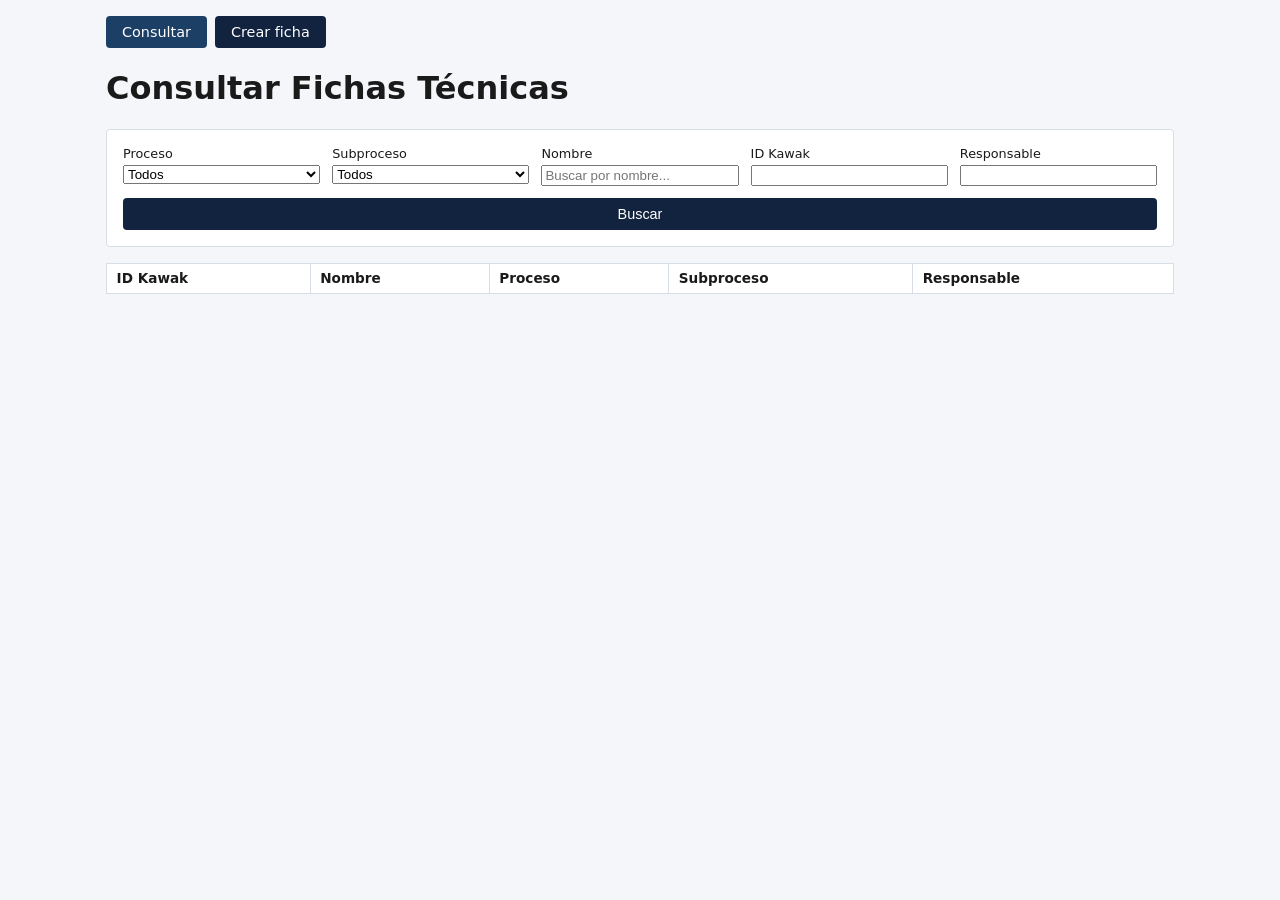
==== pages/consultar.html @ 97851feb "Proyecto Inicio" ====
<!doctype html>
<html lang="es">
<head>
  <meta charset="utf-8" />
  <title>Consultar Ficha Técnica</title>
  <meta name="viewport" content="width=device-width, initial-scale=1" />
  <link rel="stylesheet" href="../css/main.css" />
  <link rel="stylesheet" href="../css/ficha-print.css" />
</head>
<body>
  <div class="app-shell">
    <nav class="app-nav">
      <a href="consultar.html" class="active">Consultar</a>
      <a href="crear.html">Crear ficha</a>
    </nav>

    <h1>Consultar Fichas Técnicas</h1>

    <div class="filtros">
      <label>Proceso <select id="filtro-proceso"><option value="">Todos</option></select></label>
      <label>Subproceso <select id="filtro-subproceso"><option value="">Todos</option></select></label>
      <label>Nombre <input id="filtro-nombre" type="text" placeholder="Buscar por nombre..." /></label>
      <label>ID Kawak <input id="filtro-id" type="number" /></label>
      <label>Responsable <input id="filtro-responsable" type="text" /></label>
      <label style="justify-content: flex-end;"><button id="btn-buscar" class="btn">Buscar</button></label>
    </div>

    <table id="tabla-resultados" class="tabla-resultados">
      <thead>
        <tr><th>ID Kawak</th><th>Nombre</th><th>Proceso</th><th>Subproceso</th><th>Responsable</th></tr>
      </thead>
      <tbody></tbody>
    </table>

    <div id="detalle-ficha" style="display:none; margin-top: 1.5rem;">
      <div class="no-imprimir" style="display:flex; gap:0.5rem; margin-bottom:0.5rem;">
        <a id="btn-editar" class="btn">Editar</a>
        <a id="btn-imprimir" class="btn secondary" target="_blank">Generar PDF</a>
      </div>

      <div class="tabs no-imprimir">
        <button data-tab="ficha" class="active">Ficha Técnica</button>
        <button data-tab="metas">Metas Históricas</button>
        <button data-tab="cambios">Control de Cambios</button>
      </div>

      <div class="tab-panel active" data-tab="ficha">
        <div id="panel-ficha"></div>
      </div>

      <div class="tab-panel" data-tab="metas">
        <table class="tabla-resultados" id="tabla-metas">
          <thead><tr><th>Año</th><th>Meta Frecuencia</th><th>Meta Sem 1</th><th>Meta Sem 2</th></tr></thead>
          <tbody></tbody>
        </table>
      </div>

      <div class="tab-panel" data-tab="cambios">
        <table class="tabla-resultados" id="tabla-cambios">
          <thead><tr><th>Fecha</th><th>Usuario</th><th>Campo</th><th>Valor anterior</th><th>Valor nuevo</th><th>Justificación</th></tr></thead>
          <tbody></tbody>
        </table>
      </div>
    </div>
  </div>

  <script src="../js/config.js"></script>
  <script type="module" src="../js/views/consultar.js"></script>
</body>
</html>
---- css/main.css ----
:root {
  --color-navy-dark: #12233f;
  --color-navy-mid: #1c3f66;
  --color-bg: #f4f6f9;
  --color-border: #d6dde5;
  --color-text: #1a1a1a;

  --zona-deficiente-bg: #e53935;
  --zona-deficiente-fg: #ffffff;
  --zona-alerta-bg: #ffd400;
  --zona-alerta-fg: #000000;
  --zona-cumplimiento-bg: #2e7d32;
  --zona-cumplimiento-fg: #ffffff;
  --zona-sobrecumplimiento-bg: #29abe2;
  --zona-sobrecumplimiento-fg: #ffffff;

  --radius: 4px;
  --font: "Segoe UI", system-ui, sans-serif;
}

* { box-sizing: border-box; }

body {
  margin: 0;
  font-family: var(--font);
  color: var(--color-text);
  background: var(--color-bg);
}

.app-shell {
  max-width: 1100px;
  margin: 0 auto;
  padding: 1rem;
}

.app-nav {
  display: flex;
  gap: 0.5rem;
  margin-bottom: 1rem;
}

.app-nav a {
  padding: 0.5rem 1rem;
  background: var(--color-navy-dark);
  color: #fff;
  text-decoration: none;
  border-radius: var(--radius);
  font-size: 0.9rem;
}

.app-nav a.active { background: var(--color-navy-mid); }

/* ---- Filtros de búsqueda (vista Consulta) ---- */
.filtros {
  display: flex;
  flex-wrap: wrap;
  gap: 0.75rem;
  margin-bottom: 1rem;
  background: #fff;
  padding: 1rem;
  border-radius: var(--radius);
  border: 1px solid var(--color-border);
}

.filtros label {
  display: flex;
  flex-direction: column;
  font-size: 0.8rem;
  gap: 0.25rem;
  flex: 1 1 160px;
}

.tabla-resultados {
  width: 100%;
  border-collapse: collapse;
  background: #fff;
}

.tabla-resultados th, .tabla-resultados td {
  border: 1px solid var(--color-border);
  padding: 0.4rem 0.6rem;
  text-align: left;
  font-size: 0.85rem;
}

.tabla-resultados tr:hover { background: #eef3f8; cursor: pointer; }

/* ---- Tabs de la ficha ---- */
.tabs {
  display: flex;
  gap: 0.25rem;
  margin: 1rem 0 0;
}

.tabs button {
  padding: 0.5rem 1rem;
  border: 1px solid var(--color-border);
  border-bottom: none;
  background: #e9eef3;
  cursor: pointer;
  border-radius: var(--radius) var(--radius) 0 0;
  font-size: 0.85rem;
}

.tabs button.active { background: #fff; font-weight: 600; }

.tab-panel {
  display: none;
  background: #fff;
  border: 1px solid var(--color-border);
  padding: 1rem;
}

.tab-panel.active { display: block; }

.btn {
  padding: 0.5rem 1.2rem;
  border: none;
  border-radius: var(--radius);
  background: var(--color-navy-dark);
  color: #fff;
  cursor: pointer;
  font-size: 0.9rem;
}

.btn.secondary { background: #64748b; }
.btn:disabled { opacity: 0.5; cursor: not-allowed; }

.campo-obligatorio-error { border-color: #e53935 !important; }

.toast {
  position: fixed;
  bottom: 1rem;
  right: 1rem;
  padding: 0.75rem 1.25rem;
  border-radius: var(--radius);
  color: #fff;
  background: #1a1a1a;
  z-index: 1000;
}

.toast.error { background: var(--zona-deficiente-bg); }
.toast.success { background: var(--zona-cumplimiento-bg); }
---- css/ficha-print.css ----
/*
 * Replica el layout del PDF institucional (plantilla POLI, formato DE-DIRGI).
 * Usado por: vista Consulta (lectura), Edición (mismos campos como inputs),
 * e Impresión (idéntico al PDF, @media print oculta controles).
 * Ver docs/plan §"Especificación visual (replicar el PDF institucional)".
 */

.ficha {
  background: #fff;
  border: 1px solid var(--color-border);
  font-size: 0.85rem;
}

/* 1. Encabezado de formato: logo | proceso/subproceso + título | código/versión */
.ficha__encabezado {
  display: grid;
  grid-template-columns: 140px 1fr 200px;
  border-bottom: 2px solid var(--color-navy-dark);
}

.ficha__encabezado > div {
  padding: 0.5rem 0.75rem;
  border-right: 1px solid var(--color-border);
}

.ficha__encabezado > div:last-child { border-right: none; }

.ficha__logo img { max-width: 100%; }

.ficha__titulo-formato {
  text-align: center;
  font-weight: 700;
}

.ficha__titulo-formato small {
  display: block;
  font-weight: 400;
  font-size: 0.75rem;
}

.ficha__meta-formato div { font-size: 0.75rem; }

/* 2. Barra de sección */
.ficha__seccion-titulo {
  background: var(--color-navy-dark);
  color: #fff;
  text-align: center;
  padding: 0.4rem;
  font-weight: 700;
  letter-spacing: 0.03em;
  text-transform: uppercase;
  font-size: 0.85rem;
}

/* 3. Filas de campos: pastilla azul (etiqueta) + valor */
.ficha__fila {
  display: grid;
  gap: 1px;
  background: var(--color-border);
}

.ficha__fila--1 { grid-template-columns: 1fr; }
.ficha__fila--2 { grid-template-columns: 1fr 1fr; }
.ficha__fila--3 { grid-template-columns: 1fr 1fr 1fr; }

.ficha__campo {
  display: grid;
  grid-template-columns: minmax(120px, 40%) 1fr;
  background: #fff;
}

.ficha__campo--full { grid-column: 1 / -1; }

.ficha__etiqueta {
  background: var(--color-navy-mid);
  color: #fff;
  padding: 0.4rem 0.6rem;
  font-size: 0.75rem;
  display: flex;
  align-items: center;
}

.ficha__valor {
  padding: 0.4rem 0.6rem;
  display: flex;
  align-items: center;
  min-height: 1.8rem;
}

.ficha__valor input,
.ficha__valor select,
.ficha__valor textarea {
  width: 100%;
  border: 1px solid var(--color-border);
  padding: 0.25rem 0.4rem;
  font-family: inherit;
  font-size: 0.85rem;
}

.ficha__valor textarea { resize: vertical; min-height: 3rem; }

/* 4. Variables — bloque repetible */
.ficha__variables { display: flex; flex-direction: column; gap: 1px; background: var(--color-border); }

.ficha__variable-header {
  display: flex;
  justify-content: space-between;
  align-items: center;
  background: #eef3f8;
  padding: 0.3rem 0.6rem;
}

.ficha__variable-header button { font-size: 0.75rem; }

/* 5. Metas y zonas */
.ficha__zonas-tabla {
  width: 100%;
  border-collapse: collapse;
  margin: 0.5rem 0;
}

.ficha__zonas-tabla caption {
  text-align: left;
  font-weight: 600;
  font-size: 0.8rem;
  padding: 0.3rem 0.6rem;
  background: #eef3f8;
}

.ficha__zonas-tabla th {
  padding: 0.4rem;
  font-size: 0.75rem;
  color: #fff;
}

.ficha__zonas-tabla td {
  padding: 0.4rem;
  text-align: center;
  font-size: 0.8rem;
  border: 1px solid var(--color-border);
}

.zona-deficiente { background: var(--zona-deficiente-bg); color: var(--zona-deficiente-fg); }
.zona-alerta { background: var(--zona-alerta-bg); color: var(--zona-alerta-fg); }
.zona-cumplimiento { background: var(--zona-cumplimiento-bg); color: var(--zona-cumplimiento-fg); }
.zona-sobrecumplimiento { background: var(--zona-sobrecumplimiento-bg); color: var(--zona-sobrecumplimiento-fg); }

/* ---- Modo impresión / PDF ---- */
@media print {
  body { background: #fff; }
  .app-nav, .tabs, .btn, .no-imprimir { display: none !important; }
  .ficha { border: none; }
  .ficha__valor input,
  .ficha__valor select,
  .ficha__valor textarea {
    border: none;
    background: transparent;
    -webkit-appearance: none;
    appearance: none;
  }
  @page { size: A4; margin: 12mm; }
}
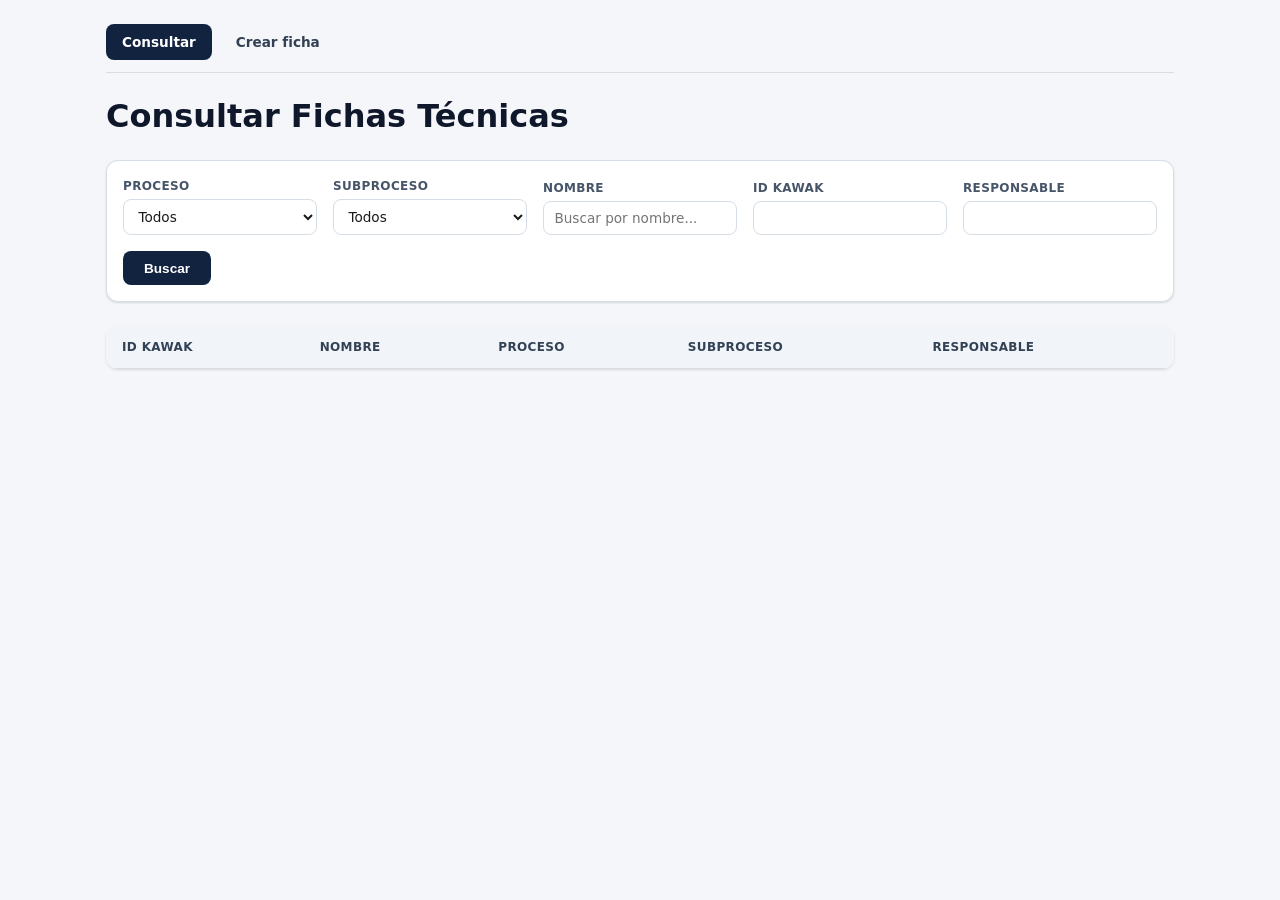
==== commit d15f4dcb: "AJUSTADO" ====
--- a/pages/consultar.html
+++ b/pages/consultar.html
@@ -5,7 +5,7 @@
   <title>Consultar Ficha Técnica</title>
   <meta name="viewport" content="width=device-width, initial-scale=1" />
   <link rel="stylesheet" href="../css/main.css" />
-  <link rel="stylesheet" href="../css/ficha-print.css" />
+  <link rel="stylesheet" href="../css/ficha-screen.css" />
 </head>
 <body>
   <div class="app-shell">
@@ -22,7 +22,7 @@
       <label>Nombre <input id="filtro-nombre" type="text" placeholder="Buscar por nombre..." /></label>
       <label>ID Kawak <input id="filtro-id" type="number" /></label>
       <label>Responsable <input id="filtro-responsable" type="text" /></label>
-      <label style="justify-content: flex-end;"><button id="btn-buscar" class="btn">Buscar</button></label>
+      <div class="filtros__actions"><button id="btn-buscar" class="btn">Buscar</button></div>
     </div>
 
     <table id="tabla-resultados" class="tabla-resultados">
@@ -33,9 +33,9 @@
     </table>
 
     <div id="detalle-ficha" style="display:none; margin-top: 1.5rem;">
-      <div class="no-imprimir" style="display:flex; gap:0.5rem; margin-bottom:0.5rem;">
-        <a id="btn-editar" class="btn">Editar</a>
-        <a id="btn-imprimir" class="btn secondary" target="_blank">Generar PDF</a>
+      <div class="no-imprimir detalle-acciones">
+        <a id="btn-editar" class="btn"><span aria-hidden="true">✎</span> Editar</a>
+        <a id="btn-imprimir" class="btn secondary" target="_blank"><span aria-hidden="true">🖨</span> Generar PDF</a>
       </div>
 
       <div class="tabs no-imprimir">
--- a/css/main.css
+++ b/css/main.css
@@ -1,9 +1,22 @@
 :root {
   --color-navy-dark: #12233f;
   --color-navy-mid: #1c3f66;
+  --color-navy-light: #2d5c8f;
+  --color-accent: #2f8fd6;
   --color-bg: #f4f6f9;
   --color-border: #d6dde5;
   --color-text: #1a1a1a;
+
+  --gray-50: #f8fafc;
+  --gray-100: #f1f5f9;
+  --gray-200: #e2e8f0;
+  --gray-300: #cbd5e1;
+  --gray-400: #94a3b8;
+  --gray-500: #64748b;
+  --gray-600: #475569;
+  --gray-700: #334155;
+  --gray-800: #1e293b;
+  --gray-900: #0f172a;
 
   --zona-deficiente-bg: #e53935;
   --zona-deficiente-fg: #ffffff;
@@ -14,130 +27,401 @@
   --zona-sobrecumplimiento-bg: #29abe2;
   --zona-sobrecumplimiento-fg: #ffffff;
 
+  --fs-xs: 0.75rem;
+  --fs-sm: 0.85rem;
+  --fs-md: 1rem;
+  --fs-lg: 1.25rem;
+  --fs-xl: 1.6rem;
+  --fs-2xl: 2rem;
+  --fs-3xl: 2.5rem;
+  --lh-tight: 1.2;
+  --lh-normal: 1.5;
+
+  --space-1: 0.25rem;
+  --space-2: 0.5rem;
+  --space-3: 0.75rem;
+  --space-4: 1rem;
+  --space-5: 1.5rem;
+  --space-6: 2rem;
+  --space-7: 2.5rem;
+  --space-8: 3rem;
+
   --radius: 4px;
+  --radius-sm: 4px;
+  --radius-md: 8px;
+  --radius-lg: 12px;
+  --radius-pill: 999px;
+
+  --shadow-sm: 0 1px 2px rgba(15, 23, 42, 0.06), 0 1px 3px rgba(15, 23, 42, 0.08);
+  --shadow-md: 0 4px 8px rgba(15, 23, 42, 0.08), 0 2px 4px rgba(15, 23, 42, 0.06);
+  --shadow-lg: 0 12px 24px rgba(15, 23, 42, 0.12), 0 4px 8px rgba(15, 23, 42, 0.08);
+
+  --transition-fast: 150ms ease;
+
   --font: "Segoe UI", system-ui, sans-serif;
 }
 
 * { box-sizing: border-box; }
+
+:focus-visible {
+  outline: 2px solid var(--color-accent);
+  outline-offset: 2px;
+}
 
 body {
   margin: 0;
   font-family: var(--font);
   color: var(--color-text);
   background: var(--color-bg);
+  line-height: var(--lh-normal);
 }
 
 .app-shell {
   max-width: 1100px;
   margin: 0 auto;
-  padding: 1rem;
+  padding: var(--space-5) var(--space-4) var(--space-8);
+}
+
+.app-shell h1 {
+  font-size: var(--fs-2xl);
+  line-height: var(--lh-tight);
+  color: var(--gray-900);
+  margin: var(--space-2) 0 var(--space-5);
+}
+
+.app-shell > p {
+  color: var(--gray-600);
+  font-size: var(--fs-md);
+  max-width: 60ch;
 }
 
 .app-nav {
   display: flex;
-  gap: 0.5rem;
-  margin-bottom: 1rem;
+  gap: var(--space-2);
+  margin-bottom: var(--space-5);
+  padding-bottom: var(--space-3);
+  border-bottom: 1px solid var(--color-border);
 }
 
 .app-nav a {
-  padding: 0.5rem 1rem;
-  background: var(--color-navy-dark);
-  color: #fff;
+  padding: var(--space-2) var(--space-4);
+  background: transparent;
+  color: var(--gray-700);
   text-decoration: none;
-  border-radius: var(--radius);
-  font-size: 0.9rem;
-}
-
-.app-nav a.active { background: var(--color-navy-mid); }
+  border-radius: var(--radius-md);
+  font-size: var(--fs-sm);
+  font-weight: 600;
+  transition: background var(--transition-fast), color var(--transition-fast);
+}
+
+.app-nav a:hover { background: var(--gray-100); color: var(--color-navy-dark); }
+.app-nav a.active { background: var(--color-navy-dark); color: #fff; }
+
+/* ---- Formularios base ---- */
+input, select, textarea {
+  font-family: inherit;
+  font-size: var(--fs-sm);
+  color: var(--color-text);
+  background: #fff;
+  border: 1px solid var(--color-border);
+  border-radius: var(--radius-md);
+  padding: 0.5rem 0.65rem;
+  transition: border-color var(--transition-fast), box-shadow var(--transition-fast);
+}
+
+input:hover, select:hover, textarea:hover { border-color: var(--gray-400); }
+
+input:focus, select:focus, textarea:focus {
+  outline: none;
+  border-color: var(--color-accent);
+  box-shadow: 0 0 0 3px rgba(47, 143, 214, 0.15);
+}
+
+input:disabled, select:disabled, textarea:disabled {
+  background: var(--gray-100);
+  color: var(--gray-500);
+  cursor: not-allowed;
+}
 
 /* ---- Filtros de búsqueda (vista Consulta) ---- */
 .filtros {
   display: flex;
   flex-wrap: wrap;
-  gap: 0.75rem;
-  margin-bottom: 1rem;
+  align-items: flex-end;
+  gap: var(--space-4);
+  margin-bottom: var(--space-5);
   background: #fff;
-  padding: 1rem;
-  border-radius: var(--radius);
+  padding: var(--space-4);
+  border-radius: var(--radius-lg);
   border: 1px solid var(--color-border);
+  box-shadow: var(--shadow-sm);
 }
 
 .filtros label {
   display: flex;
   flex-direction: column;
-  font-size: 0.8rem;
-  gap: 0.25rem;
+  font-size: var(--fs-xs);
+  font-weight: 600;
+  color: var(--gray-600);
+  text-transform: uppercase;
+  letter-spacing: 0.03em;
+  gap: var(--space-1);
   flex: 1 1 160px;
+}
+
+.filtros__actions {
+  display: flex;
+  align-items: flex-end;
 }
 
 .tabla-resultados {
   width: 100%;
   border-collapse: collapse;
   background: #fff;
-}
-
-.tabla-resultados th, .tabla-resultados td {
-  border: 1px solid var(--color-border);
-  padding: 0.4rem 0.6rem;
+  border-radius: var(--radius-lg);
+  overflow: hidden;
+  box-shadow: var(--shadow-sm);
+}
+
+.tabla-resultados th {
+  background: var(--gray-100);
+  color: var(--gray-700);
+  text-transform: uppercase;
+  font-size: var(--fs-xs);
+  letter-spacing: 0.03em;
+  padding: var(--space-3) var(--space-4);
   text-align: left;
-  font-size: 0.85rem;
-}
-
-.tabla-resultados tr:hover { background: #eef3f8; cursor: pointer; }
+  border-bottom: 1px solid var(--color-border);
+}
+
+.tabla-resultados td {
+  border-bottom: 1px solid var(--color-border);
+  padding: var(--space-3) var(--space-4);
+  text-align: left;
+  font-size: var(--fs-sm);
+}
+
+.tabla-resultados tr:last-child td { border-bottom: none; }
+.tabla-resultados tbody tr:nth-child(even) { background: var(--gray-50); }
+
+.tabla-resultados tr:hover td {
+  background: #eaf2fa;
+  cursor: pointer;
+}
 
 /* ---- Tabs de la ficha ---- */
 .tabs {
-  display: flex;
-  gap: 0.25rem;
-  margin: 1rem 0 0;
+  display: inline-flex;
+  gap: 2px;
+  margin: var(--space-5) 0 0;
+  padding: 3px;
+  background: var(--gray-100);
+  border-radius: var(--radius-pill);
 }
 
 .tabs button {
-  padding: 0.5rem 1rem;
-  border: 1px solid var(--color-border);
-  border-bottom: none;
-  background: #e9eef3;
+  padding: 0.45rem 1.1rem;
+  border: none;
+  background: transparent;
+  color: var(--gray-600);
   cursor: pointer;
-  border-radius: var(--radius) var(--radius) 0 0;
-  font-size: 0.85rem;
-}
-
-.tabs button.active { background: #fff; font-weight: 600; }
+  border-radius: var(--radius-pill);
+  font-size: var(--fs-sm);
+  font-weight: 600;
+  transition: background var(--transition-fast), color var(--transition-fast);
+}
+
+.tabs button:hover { color: var(--color-navy-dark); }
+.tabs button.active { background: #fff; color: var(--color-navy-dark); box-shadow: var(--shadow-sm); }
 
 .tab-panel {
   display: none;
-  background: #fff;
-  border: 1px solid var(--color-border);
-  padding: 1rem;
+  background: transparent;
+  border: none;
+  padding: var(--space-5) 0 0;
 }
 
 .tab-panel.active { display: block; }
 
 .btn {
-  padding: 0.5rem 1.2rem;
-  border: none;
-  border-radius: var(--radius);
+  display: inline-flex;
+  align-items: center;
+  gap: 0.4rem;
+  padding: 0.55rem 1.25rem;
+  border: 1px solid transparent;
+  border-radius: var(--radius-md);
   background: var(--color-navy-dark);
   color: #fff;
   cursor: pointer;
-  font-size: 0.9rem;
-}
-
-.btn.secondary { background: #64748b; }
-.btn:disabled { opacity: 0.5; cursor: not-allowed; }
+  font-size: var(--fs-sm);
+  font-weight: 600;
+  text-decoration: none;
+  transition: background var(--transition-fast), box-shadow var(--transition-fast), transform var(--transition-fast);
+}
+
+.btn:hover { background: var(--color-navy-light); box-shadow: var(--shadow-sm); }
+.btn:active { transform: translateY(1px); }
+
+.btn.secondary { background: var(--gray-500); }
+.btn.secondary:hover { background: var(--gray-600); }
+
+.btn.ghost {
+  background: transparent;
+  color: var(--color-navy-dark);
+  border-color: var(--color-border);
+}
+.btn.ghost:hover { background: var(--gray-100); box-shadow: none; }
+
+.btn:disabled { opacity: 0.5; cursor: not-allowed; transform: none; }
 
 .campo-obligatorio-error { border-color: #e53935 !important; }
+
+.ficha-acciones {
+  display: flex;
+  justify-content: flex-end;
+  gap: var(--space-3);
+  margin-top: var(--space-5);
+}
+
+.detalle-acciones {
+  display: flex;
+  gap: var(--space-3);
+  margin-bottom: var(--space-2);
+}
+
+/* ---- Landing ---- */
+.hero {
+  padding: var(--space-6) 0 var(--space-5);
+}
+
+.hero h1 {
+  font-size: var(--fs-3xl);
+  margin: 0 0 var(--space-3);
+}
+
+.hero p {
+  color: var(--gray-600);
+  font-size: var(--fs-md);
+  max-width: 65ch;
+}
+
+.hero-cards {
+  display: grid;
+  grid-template-columns: repeat(auto-fit, minmax(240px, 1fr));
+  gap: var(--space-5);
+  margin-top: var(--space-4);
+}
+
+.hero-card {
+  display: flex;
+  flex-direction: column;
+  gap: var(--space-2);
+  padding: var(--space-5);
+  background: #fff;
+  border: 1px solid var(--color-border);
+  border-radius: var(--radius-lg);
+  box-shadow: var(--shadow-sm);
+  text-decoration: none;
+  color: inherit;
+  transition: box-shadow var(--transition-fast), transform var(--transition-fast), border-color var(--transition-fast);
+}
+
+.hero-card:hover {
+  box-shadow: var(--shadow-md);
+  border-color: var(--color-navy-light);
+  transform: translateY(-2px);
+}
+
+.hero-card__icon { font-size: var(--fs-2xl); }
+
+.hero-card__title {
+  font-size: var(--fs-lg);
+  font-weight: 700;
+  color: var(--color-navy-dark);
+}
+
+.hero-card__desc {
+  color: var(--gray-600);
+  font-size: var(--fs-sm);
+}
+
+/* ---- Login ---- */
+.login-card {
+  max-width: 420px;
+  margin: var(--space-8) auto 0;
+  padding: var(--space-6);
+  background: #fff;
+  border: 1px solid var(--color-border);
+  border-radius: var(--radius-lg);
+  box-shadow: var(--shadow-sm);
+}
+
+.login-card h1 {
+  font-size: var(--fs-xl);
+  margin: 0 0 var(--space-2);
+}
+
+.login-card p {
+  color: var(--gray-600);
+  font-size: var(--fs-sm);
+  margin: 0 0 var(--space-4);
+}
+
+.login-card form {
+  display: flex;
+  flex-direction: column;
+  gap: var(--space-3);
+}
+
+.login-card label {
+  font-size: var(--fs-xs);
+  font-weight: 600;
+  color: var(--gray-600);
+  text-transform: uppercase;
+  letter-spacing: 0.03em;
+}
+
+.login-msg {
+  margin-top: var(--space-3);
+  font-size: var(--fs-sm);
+}
+
+.login-msg.success { color: var(--zona-cumplimiento-bg); }
+.login-msg.error { color: var(--zona-deficiente-bg); }
+
+/* ---- Bloque de usuario en el nav ---- */
+.app-nav__user {
+  margin-left: auto;
+  align-self: center;
+  font-size: var(--fs-sm);
+  color: var(--gray-600);
+}
+
+.app-nav__user a { color: var(--color-accent); text-decoration: none; }
+.app-nav__user a:hover { text-decoration: underline; }
 
 .toast {
   position: fixed;
-  bottom: 1rem;
-  right: 1rem;
-  padding: 0.75rem 1.25rem;
-  border-radius: var(--radius);
+  bottom: var(--space-5);
+  right: var(--space-5);
+  display: flex;
+  align-items: center;
+  gap: var(--space-2);
+  padding: 0.85rem 1.25rem;
+  border-radius: var(--radius-md);
   color: #fff;
-  background: #1a1a1a;
+  background: var(--gray-900);
+  border-left: 4px solid var(--gray-500);
+  box-shadow: var(--shadow-lg);
+  font-size: var(--fs-sm);
   z-index: 1000;
-}
-
-.toast.error { background: var(--zona-deficiente-bg); }
-.toast.success { background: var(--zona-cumplimiento-bg); }
+  animation: toast-in var(--transition-fast);
+}
+
+.toast.error { border-left-color: var(--zona-deficiente-bg); }
+.toast.success { border-left-color: var(--zona-cumplimiento-bg); }
+
+@keyframes toast-in {
+  from { opacity: 0; transform: translateY(8px); }
+  to { opacity: 1; transform: translateY(0); }
+}
--- a/css/ficha-screen.css
+++ b/css/ficha-screen.css
@@ -0,0 +1,200 @@
+/*
+ * Diseño moderno en pantalla de la ficha técnica (crear/consultar/editar).
+ * Reutiliza las mismas clases que genera js/views/fichaRender.js, pero con un
+ * look de tarjetas en vez de la réplica de grid del PDF (ver css/ficha-print.css,
+ * que sigue siendo la hoja usada por pages/imprimir.html).
+ */
+
+.ficha {
+  display: flex;
+  flex-direction: column;
+  gap: var(--space-6);
+}
+
+/* 1. Encabezado de formato: logo | proceso/subproceso + título | código/versión */
+.ficha__encabezado {
+  display: grid;
+  grid-template-columns: 120px 1fr 180px;
+  align-items: center;
+  background: #fff;
+  border: 1px solid var(--color-border);
+  border-radius: var(--radius-lg);
+  box-shadow: var(--shadow-sm);
+  overflow: hidden;
+}
+
+.ficha__encabezado > div {
+  padding: var(--space-4);
+}
+
+.ficha__encabezado > div + div {
+  border-left: 1px solid var(--color-border);
+}
+
+.ficha__logo img { max-width: 100%; }
+.ficha__logo strong { color: var(--color-navy-dark); font-size: var(--fs-lg); }
+
+.ficha__titulo-formato {
+  text-align: center;
+  font-weight: 700;
+  color: var(--gray-800);
+}
+
+.ficha__titulo-formato small {
+  display: block;
+  font-weight: 400;
+  font-size: var(--fs-xs);
+  color: var(--gray-500);
+}
+
+.ficha__meta-formato div { font-size: var(--fs-xs); color: var(--gray-600); }
+
+/* 2. Tarjeta de sección */
+.ficha__card {
+  background: #fff;
+  border: 1px solid var(--color-border);
+  border-radius: var(--radius-lg);
+  box-shadow: var(--shadow-sm);
+  overflow: hidden;
+}
+
+.ficha__seccion-titulo {
+  background: var(--color-navy-dark);
+  color: #fff;
+  padding: var(--space-3) var(--space-4);
+  font-weight: 700;
+  letter-spacing: 0.03em;
+  text-transform: uppercase;
+  font-size: var(--fs-sm);
+}
+
+.ficha__card-body {
+  padding: var(--space-5);
+  display: flex;
+  flex-direction: column;
+  gap: var(--space-5);
+}
+
+/* 3. Filas y campos: etiqueta arriba, valor debajo */
+.ficha__fila {
+  display: grid;
+  gap: var(--space-4);
+}
+
+.ficha__fila--1 { grid-template-columns: 1fr; }
+.ficha__fila--2 { grid-template-columns: repeat(2, 1fr); }
+.ficha__fila--3 { grid-template-columns: repeat(3, 1fr); }
+
+.ficha__campo {
+  display: flex;
+  flex-direction: column;
+  gap: 0.35rem;
+}
+
+.ficha__campo--full { grid-column: 1 / -1; }
+
+/* Fila de identidad del indicador (nombre + código) — más prominente que un campo normal */
+.ficha__campo--nombre .ficha__valor {
+  font-size: var(--fs-lg);
+  font-weight: 700;
+  color: var(--gray-900);
+}
+
+.ficha__campo--codigo .ficha__valor {
+  display: inline-flex;
+  width: fit-content;
+  font-family: ui-monospace, "Cascadia Mono", "SF Mono", Consolas, monospace;
+  font-size: var(--fs-sm);
+  font-weight: 600;
+  color: #fff;
+  background: var(--color-navy-dark);
+  padding: 0.3rem 0.65rem;
+  border-radius: var(--radius-md);
+}
+
+.ficha__etiqueta {
+  color: var(--gray-600);
+  font-size: var(--fs-xs);
+  font-weight: 600;
+  text-transform: uppercase;
+  letter-spacing: 0.03em;
+}
+
+.ficha__valor {
+  display: flex;
+  align-items: center;
+  min-height: 2.2rem;
+  font-size: var(--fs-sm);
+  color: var(--color-text);
+}
+
+.ficha__valor input,
+.ficha__valor select,
+.ficha__valor textarea {
+  width: 100%;
+}
+
+.ficha__valor textarea { resize: vertical; min-height: 4.5rem; }
+
+/* 4. Variables — bloque repetible */
+.ficha__variables {
+  display: flex;
+  flex-direction: column;
+  gap: var(--space-3);
+}
+
+.ficha__variables .ficha__fila {
+  background: var(--gray-50);
+  border: 1px solid var(--color-border);
+  border-radius: var(--radius-md);
+  padding: var(--space-3);
+  align-items: end;
+}
+
+.ficha__variable-header {
+  display: flex;
+  justify-content: flex-end;
+}
+
+/* 5. Metas y zonas */
+.ficha__zonas-tabla {
+  width: 100%;
+  border-collapse: separate;
+  border-spacing: var(--space-2) 0;
+  margin: var(--space-2) 0;
+}
+
+.ficha__zonas-tabla caption {
+  text-align: left;
+  font-weight: 600;
+  font-size: var(--fs-sm);
+  color: var(--gray-700);
+  padding: 0 0 var(--space-2);
+}
+
+.ficha__zonas-tabla th {
+  padding: var(--space-2) var(--space-3);
+  font-size: var(--fs-xs);
+  font-weight: 700;
+  text-transform: uppercase;
+  letter-spacing: 0.03em;
+  border-radius: var(--radius-md) var(--radius-md) 0 0;
+}
+
+.ficha__zonas-tabla td {
+  padding: var(--space-2) var(--space-3);
+  text-align: center;
+  font-size: var(--fs-sm);
+  border-radius: 0 0 var(--radius-md) var(--radius-md);
+}
+
+.ficha__zonas-tabla td input {
+  text-align: center;
+  background: transparent;
+  border-color: rgba(0, 0, 0, 0.15);
+}
+
+.zona-deficiente { background: var(--zona-deficiente-bg); color: var(--zona-deficiente-fg); }
+.zona-alerta { background: var(--zona-alerta-bg); color: var(--zona-alerta-fg); }
+.zona-cumplimiento { background: var(--zona-cumplimiento-bg); color: var(--zona-cumplimiento-fg); }
+.zona-sobrecumplimiento { background: var(--zona-sobrecumplimiento-bg); color: var(--zona-sobrecumplimiento-fg); }
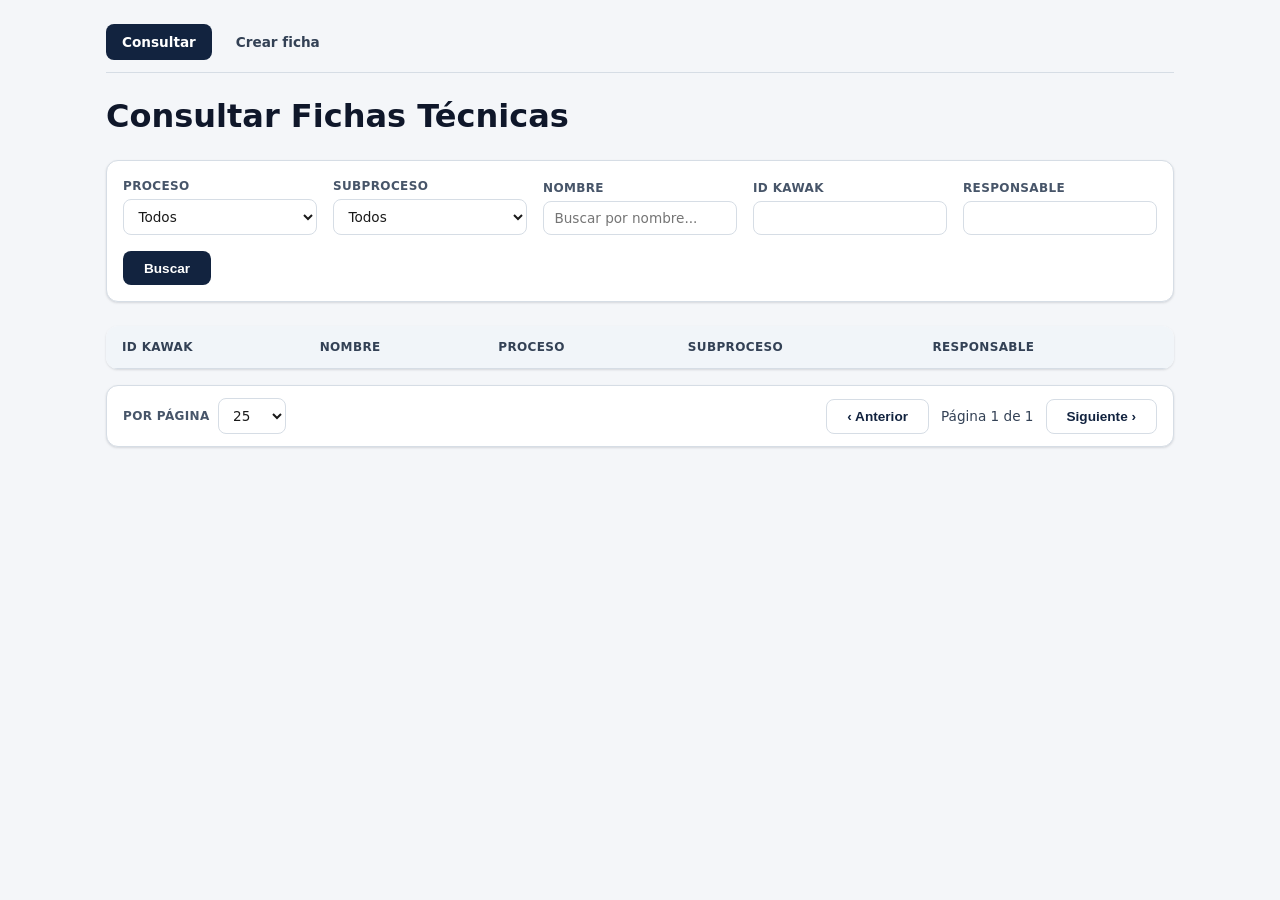
==== commit 7a34c3ca: "ajustes" ====
--- a/pages/consultar.html
+++ b/pages/consultar.html
@@ -31,6 +31,22 @@
       </thead>
       <tbody></tbody>
     </table>
+
+    <div class="paginacion no-imprimir">
+      <label>Por página
+        <select id="filtro-por-pagina">
+          <option value="10">10</option>
+          <option value="25" selected>25</option>
+          <option value="50">50</option>
+          <option value="100">100</option>
+        </select>
+      </label>
+      <div class="paginacion__controles">
+        <button id="btn-pagina-anterior" class="btn ghost" type="button">‹ Anterior</button>
+        <span id="paginacion-info">Página 1 de 1</span>
+        <button id="btn-pagina-siguiente" class="btn ghost" type="button">Siguiente ›</button>
+      </div>
+    </div>
 
     <div id="detalle-ficha" style="display:none; margin-top: 1.5rem;">
       <div class="no-imprimir detalle-acciones">
--- a/css/main.css
+++ b/css/main.css
@@ -174,6 +174,40 @@
   align-items: flex-end;
 }
 
+/* ---- Paginación (vista Consulta) ---- */
+.paginacion {
+  display: flex;
+  flex-wrap: wrap;
+  align-items: center;
+  justify-content: space-between;
+  gap: var(--space-4);
+  margin: var(--space-4) 0 var(--space-5);
+  padding: var(--space-3) var(--space-4);
+  background: #fff;
+  border-radius: var(--radius-lg);
+  border: 1px solid var(--color-border);
+  box-shadow: var(--shadow-sm);
+}
+
+.paginacion label {
+  display: flex;
+  align-items: center;
+  gap: var(--space-2);
+  font-size: var(--fs-xs);
+  font-weight: 600;
+  color: var(--gray-600);
+  text-transform: uppercase;
+  letter-spacing: 0.03em;
+}
+
+.paginacion__controles {
+  display: flex;
+  align-items: center;
+  gap: var(--space-3);
+  font-size: var(--fs-sm);
+  color: var(--gray-700);
+}
+
 .tabla-resultados {
   width: 100%;
   border-collapse: collapse;
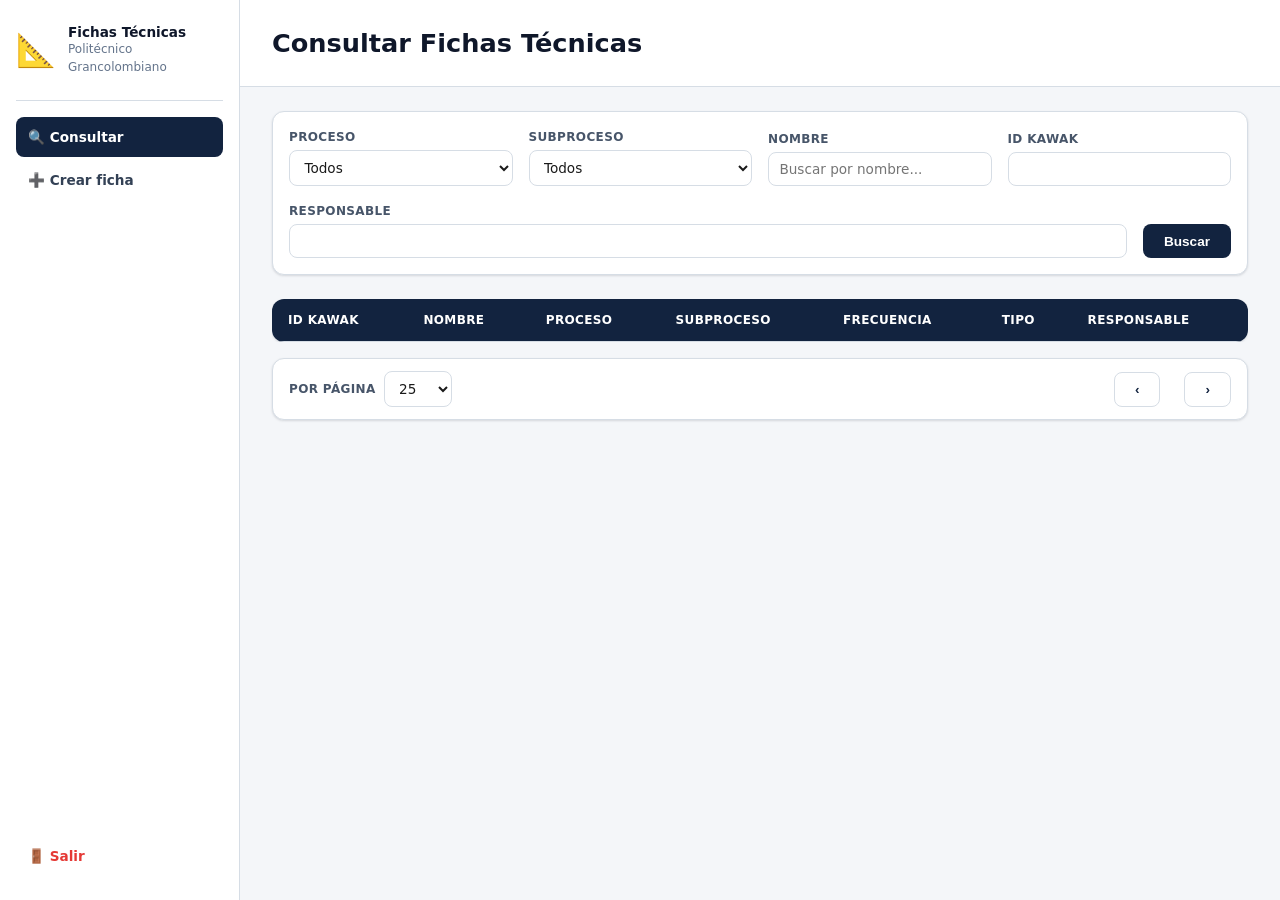
==== commit 980cf08d: "Fronted" ====
--- a/pages/consultar.html
+++ b/pages/consultar.html
@@ -8,74 +8,92 @@
   <link rel="stylesheet" href="../css/ficha-screen.css" />
 </head>
 <body>
-  <div class="app-shell">
-    <nav class="app-nav">
-      <a href="consultar.html" class="active">Consultar</a>
-      <a href="crear.html">Crear ficha</a>
-    </nav>
+  <div class="shell">
+    <aside class="sidebar">
+      <div class="sidebar__brand">
+        <span class="sidebar__brand-icon" aria-hidden="true">📐</span>
+        <div>
+          <div class="sidebar__brand-title">Fichas Técnicas</div>
+          <div class="sidebar__brand-subtitle">Politécnico Grancolombiano</div>
+        </div>
+      </div>
+      <nav class="sidebar__nav">
+        <a href="consultar.html" class="sidebar__link active">🔍 Consultar</a>
+        <a href="crear.html" class="sidebar__link">➕ Crear ficha</a>
+      </nav>
+      <a href="#" id="btn-salir" class="sidebar__link sidebar__link--danger">🚪 Salir</a>
+    </aside>
+    <div class="main">
+      <header class="topbar">
+        <h1 class="topbar__title">Consultar Fichas Técnicas</h1>
+        <div class="topbar__user" id="topbar-user"></div>
+      </header>
+      <div class="content">
+        <div class="filtros">
+          <label>Proceso <select id="filtro-proceso"><option value="">Todos</option></select></label>
+          <label>Subproceso <select id="filtro-subproceso"><option value="">Todos</option></select></label>
+          <label>Nombre <input id="filtro-nombre" type="text" placeholder="Buscar por nombre..." /></label>
+          <label>ID Kawak <input id="filtro-id" type="number" /></label>
+          <label>Responsable <input id="filtro-responsable" type="text" /></label>
+          <div class="filtros__actions"><button id="btn-buscar" class="btn">Buscar</button></div>
+        </div>
 
-    <h1>Consultar Fichas Técnicas</h1>
+        <div class="tabla-scroll">
+          <table id="tabla-resultados" class="tabla-resultados">
+            <thead>
+              <tr><th>ID Kawak</th><th>Nombre</th><th>Proceso</th><th>Subproceso</th><th>Frecuencia</th><th>Tipo</th><th>Responsable</th></tr>
+            </thead>
+            <tbody></tbody>
+          </table>
+        </div>
 
-    <div class="filtros">
-      <label>Proceso <select id="filtro-proceso"><option value="">Todos</option></select></label>
-      <label>Subproceso <select id="filtro-subproceso"><option value="">Todos</option></select></label>
-      <label>Nombre <input id="filtro-nombre" type="text" placeholder="Buscar por nombre..." /></label>
-      <label>ID Kawak <input id="filtro-id" type="number" /></label>
-      <label>Responsable <input id="filtro-responsable" type="text" /></label>
-      <div class="filtros__actions"><button id="btn-buscar" class="btn">Buscar</button></div>
-    </div>
+        <div class="paginacion no-imprimir">
+          <label>Por página
+            <select id="filtro-por-pagina">
+              <option value="10">10</option>
+              <option value="25" selected>25</option>
+              <option value="50">50</option>
+              <option value="100">100</option>
+            </select>
+          </label>
+          <span id="paginacion-info"></span>
+          <div class="paginacion__controles">
+            <button id="btn-pagina-anterior" class="btn ghost" type="button">‹</button>
+            <div class="paginacion__paginas" id="paginacion-paginas"></div>
+            <button id="btn-pagina-siguiente" class="btn ghost" type="button">›</button>
+          </div>
+        </div>
 
-    <table id="tabla-resultados" class="tabla-resultados">
-      <thead>
-        <tr><th>ID Kawak</th><th>Nombre</th><th>Proceso</th><th>Subproceso</th><th>Responsable</th></tr>
-      </thead>
-      <tbody></tbody>
-    </table>
+        <div id="detalle-ficha" style="display:none; margin-top: 1.5rem;">
+          <div class="no-imprimir detalle-acciones">
+            <a id="btn-editar" class="btn"><span aria-hidden="true">✎</span> Editar</a>
+            <a id="btn-imprimir" class="btn secondary" target="_blank"><span aria-hidden="true">🖨</span> Generar PDF</a>
+          </div>
 
-    <div class="paginacion no-imprimir">
-      <label>Por página
-        <select id="filtro-por-pagina">
-          <option value="10">10</option>
-          <option value="25" selected>25</option>
-          <option value="50">50</option>
-          <option value="100">100</option>
-        </select>
-      </label>
-      <div class="paginacion__controles">
-        <button id="btn-pagina-anterior" class="btn ghost" type="button">‹ Anterior</button>
-        <span id="paginacion-info">Página 1 de 1</span>
-        <button id="btn-pagina-siguiente" class="btn ghost" type="button">Siguiente ›</button>
-      </div>
-    </div>
+          <div class="tabs no-imprimir">
+            <button data-tab="ficha" class="active">Ficha Técnica</button>
+            <button data-tab="metas">Metas Históricas</button>
+            <button data-tab="cambios">Control de Cambios</button>
+          </div>
 
-    <div id="detalle-ficha" style="display:none; margin-top: 1.5rem;">
-      <div class="no-imprimir detalle-acciones">
-        <a id="btn-editar" class="btn"><span aria-hidden="true">✎</span> Editar</a>
-        <a id="btn-imprimir" class="btn secondary" target="_blank"><span aria-hidden="true">🖨</span> Generar PDF</a>
-      </div>
+          <div class="tab-panel active" data-tab="ficha">
+            <div id="panel-ficha"></div>
+          </div>
 
-      <div class="tabs no-imprimir">
-        <button data-tab="ficha" class="active">Ficha Técnica</button>
-        <button data-tab="metas">Metas Históricas</button>
-        <button data-tab="cambios">Control de Cambios</button>
-      </div>
+          <div class="tab-panel" data-tab="metas">
+            <table class="tabla-resultados" id="tabla-metas">
+              <thead><tr><th>Año</th><th>Meta Frecuencia</th><th>Meta Sem 1</th><th>Meta Sem 2</th></tr></thead>
+              <tbody></tbody>
+            </table>
+          </div>
 
-      <div class="tab-panel active" data-tab="ficha">
-        <div id="panel-ficha"></div>
-      </div>
-
-      <div class="tab-panel" data-tab="metas">
-        <table class="tabla-resultados" id="tabla-metas">
-          <thead><tr><th>Año</th><th>Meta Frecuencia</th><th>Meta Sem 1</th><th>Meta Sem 2</th></tr></thead>
-          <tbody></tbody>
-        </table>
-      </div>
-
-      <div class="tab-panel" data-tab="cambios">
-        <table class="tabla-resultados" id="tabla-cambios">
-          <thead><tr><th>Fecha</th><th>Usuario</th><th>Campo</th><th>Valor anterior</th><th>Valor nuevo</th><th>Justificación</th></tr></thead>
-          <tbody></tbody>
-        </table>
+          <div class="tab-panel" data-tab="cambios">
+            <table class="tabla-resultados" id="tabla-cambios">
+              <thead><tr><th>Fecha</th><th>Usuario</th><th>Campo</th><th>Valor anterior</th><th>Valor nuevo</th><th>Justificación</th></tr></thead>
+              <tbody></tbody>
+            </table>
+          </div>
+        </div>
       </div>
     </div>
   </div>
--- a/css/main.css
+++ b/css/main.css
@@ -95,27 +95,141 @@
   max-width: 60ch;
 }
 
-.app-nav {
-  display: flex;
-  gap: var(--space-2);
-  margin-bottom: var(--space-5);
-  padding-bottom: var(--space-3);
+/* ---- Shell con sidebar (vistas protegidas) ---- */
+.shell {
+  display: flex;
+  min-height: 100vh;
+}
+
+.sidebar {
+  width: 240px;
+  flex-shrink: 0;
+  position: sticky;
+  top: 0;
+  height: 100vh;
+  overflow-y: auto;
+  display: flex;
+  flex-direction: column;
+  background: #fff;
+  border-right: 1px solid var(--color-border);
+  padding: var(--space-5) var(--space-4);
+}
+
+.sidebar__brand {
+  display: flex;
+  align-items: center;
+  gap: var(--space-3);
+  padding-bottom: var(--space-5);
+  margin-bottom: var(--space-4);
   border-bottom: 1px solid var(--color-border);
 }
 
-.app-nav a {
-  padding: var(--space-2) var(--space-4);
-  background: transparent;
+.sidebar__brand-icon { font-size: var(--fs-2xl); }
+
+.sidebar__brand-title {
+  font-weight: 700;
+  color: var(--gray-900);
+  font-size: var(--fs-sm);
+  line-height: var(--lh-tight);
+}
+
+.sidebar__brand-subtitle {
+  font-size: var(--fs-xs);
+  color: var(--gray-500);
+}
+
+.sidebar__nav {
+  display: flex;
+  flex-direction: column;
+  gap: var(--space-1);
+  flex: 1;
+}
+
+.sidebar__link {
+  display: flex;
+  align-items: center;
+  gap: var(--space-3);
+  padding: 0.6rem var(--space-3);
+  border-radius: var(--radius-md);
   color: var(--gray-700);
   text-decoration: none;
-  border-radius: var(--radius-md);
   font-size: var(--fs-sm);
   font-weight: 600;
   transition: background var(--transition-fast), color var(--transition-fast);
 }
 
-.app-nav a:hover { background: var(--gray-100); color: var(--color-navy-dark); }
-.app-nav a.active { background: var(--color-navy-dark); color: #fff; }
+.sidebar__link:hover { background: var(--gray-100); color: var(--color-navy-dark); }
+.sidebar__link.active { background: var(--color-navy-dark); color: #fff; }
+
+.sidebar__link--danger {
+  color: var(--zona-deficiente-bg);
+  margin-top: var(--space-4);
+}
+.sidebar__link--danger:hover { background: #fdecea; }
+
+.main {
+  flex: 1;
+  min-width: 0;
+  display: flex;
+  flex-direction: column;
+}
+
+.topbar {
+  display: flex;
+  align-items: center;
+  justify-content: space-between;
+  gap: var(--space-4);
+  padding: var(--space-5) var(--space-6);
+  border-bottom: 1px solid var(--color-border);
+  background: #fff;
+}
+
+.topbar__title {
+  font-size: var(--fs-xl);
+  font-weight: 700;
+  color: var(--gray-900);
+  margin: 0;
+}
+
+.topbar__user {
+  display: flex;
+  align-items: center;
+  gap: var(--space-2);
+  font-size: var(--fs-sm);
+  color: var(--gray-600);
+}
+
+.topbar__avatar {
+  display: inline-flex;
+  align-items: center;
+  justify-content: center;
+  width: 2rem;
+  height: 2rem;
+  border-radius: 50%;
+  background: var(--color-navy-dark);
+  color: #fff;
+  font-size: var(--fs-xs);
+  font-weight: 700;
+  flex-shrink: 0;
+}
+
+.content {
+  padding: var(--space-5) var(--space-6) var(--space-8);
+  flex: 1;
+}
+
+.content h1 {
+  font-size: var(--fs-2xl);
+  line-height: var(--lh-tight);
+  color: var(--gray-900);
+  margin: var(--space-2) 0 var(--space-5);
+}
+
+.content > p {
+  color: var(--gray-600);
+  font-size: var(--fs-md);
+  max-width: 60ch;
+}
 
 /* ---- Formularios base ---- */
 input, select, textarea {
@@ -208,6 +322,42 @@
   color: var(--gray-700);
 }
 
+.paginacion__paginas {
+  display: flex;
+  align-items: center;
+  gap: var(--space-1);
+}
+
+.paginacion__pagina {
+  min-width: 2rem;
+  height: 2rem;
+  padding: 0 0.5rem;
+  border: 1px solid var(--color-border);
+  border-radius: var(--radius-md);
+  background: #fff;
+  color: var(--gray-700);
+  font-size: var(--fs-sm);
+  font-weight: 600;
+  cursor: pointer;
+  transition: background var(--transition-fast), color var(--transition-fast);
+}
+
+.paginacion__pagina:hover { background: var(--gray-100); }
+.paginacion__pagina.active {
+  background: var(--color-navy-dark);
+  color: #fff;
+  border-color: var(--color-navy-dark);
+  cursor: default;
+}
+
+.paginacion__ellipsis {
+  padding: 0 0.25rem;
+  color: var(--gray-400);
+  font-size: var(--fs-sm);
+}
+
+.tabla-scroll { overflow-x: auto; }
+
 .tabla-resultados {
   width: 100%;
   border-collapse: collapse;
@@ -218,8 +368,8 @@
 }
 
 .tabla-resultados th {
-  background: var(--gray-100);
-  color: var(--gray-700);
+  background: var(--color-navy-dark);
+  color: #fff;
   text-transform: uppercase;
   font-size: var(--fs-xs);
   letter-spacing: 0.03em;
@@ -423,17 +573,6 @@
 .login-msg.success { color: var(--zona-cumplimiento-bg); }
 .login-msg.error { color: var(--zona-deficiente-bg); }
 
-/* ---- Bloque de usuario en el nav ---- */
-.app-nav__user {
-  margin-left: auto;
-  align-self: center;
-  font-size: var(--fs-sm);
-  color: var(--gray-600);
-}
-
-.app-nav__user a { color: var(--color-accent); text-decoration: none; }
-.app-nav__user a:hover { text-decoration: underline; }
-
 .toast {
   position: fixed;
   bottom: var(--space-5);
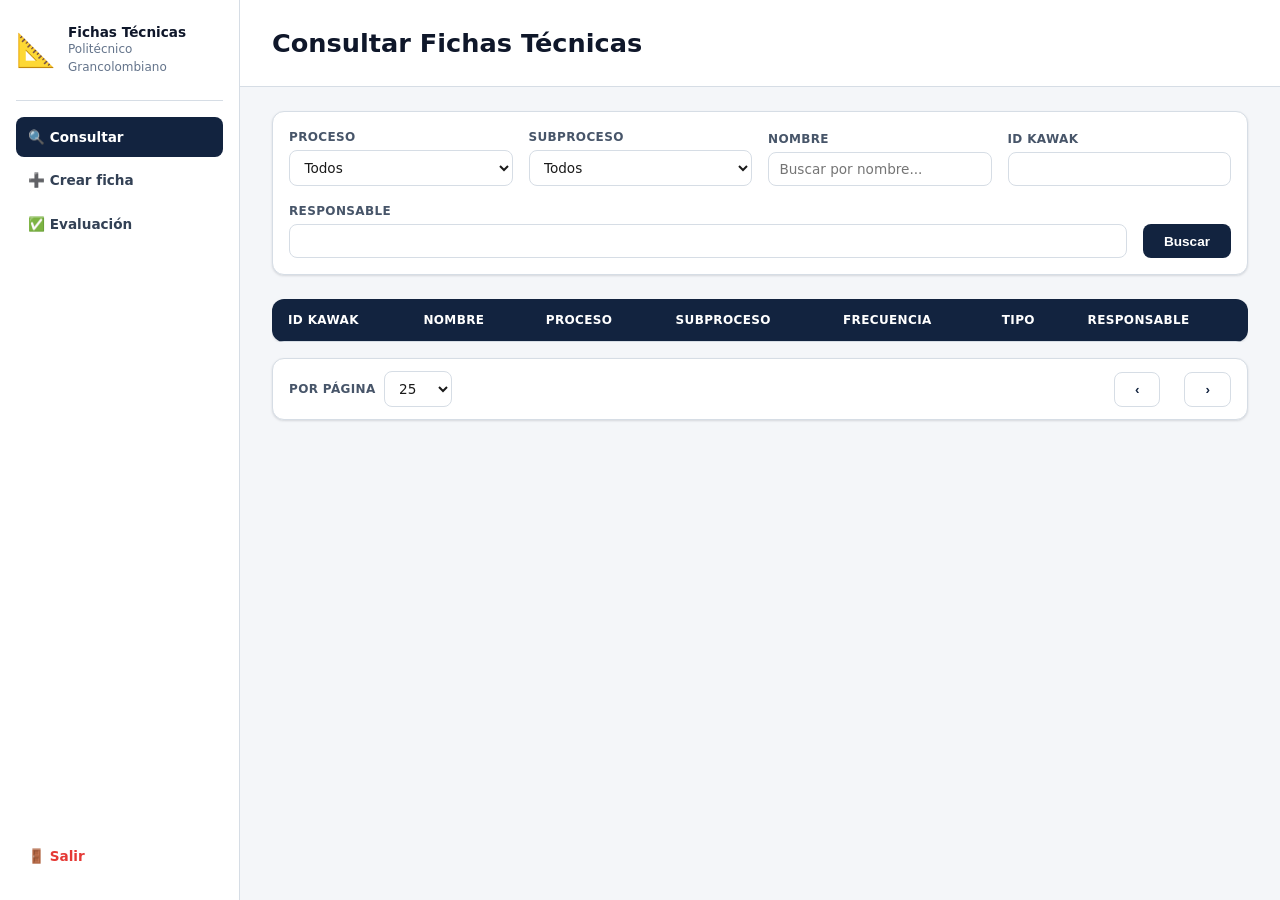
==== commit 98b4efea: "Ajustes proyecto" ====
--- a/pages/consultar.html
+++ b/pages/consultar.html
@@ -20,6 +20,7 @@
       <nav class="sidebar__nav">
         <a href="consultar.html" class="sidebar__link active">🔍 Consultar</a>
         <a href="crear.html" class="sidebar__link">➕ Crear ficha</a>
+        <a href="evaluacion.html" class="sidebar__link">✅ Evaluación</a>
       </nav>
       <a href="#" id="btn-salir" class="sidebar__link sidebar__link--danger">🚪 Salir</a>
     </aside>
@@ -64,35 +65,44 @@
           </div>
         </div>
 
-        <div id="detalle-ficha" style="display:none; margin-top: 1.5rem;">
-          <div class="no-imprimir detalle-acciones">
-            <a id="btn-editar" class="btn"><span aria-hidden="true">✎</span> Editar</a>
-            <a id="btn-imprimir" class="btn secondary" target="_blank"><span aria-hidden="true">🖨</span> Generar PDF</a>
-          </div>
+      </div>
+    </div>
+  </div>
 
-          <div class="tabs no-imprimir">
-            <button data-tab="ficha" class="active">Ficha Técnica</button>
-            <button data-tab="metas">Metas Históricas</button>
-            <button data-tab="cambios">Control de Cambios</button>
-          </div>
+  <div id="modal-ficha" class="modal-overlay no-imprimir" hidden>
+    <div class="modal-dialog" role="dialog" aria-modal="true" aria-labelledby="modal-ficha-titulo">
+      <div class="modal-dialog__header">
+        <h2 id="modal-ficha-titulo">Detalle de la Ficha</h2>
+        <button type="button" id="btn-cerrar-modal" class="modal-dialog__cerrar" aria-label="Cerrar">✕</button>
+      </div>
+      <div class="modal-dialog__body">
+        <div class="no-imprimir detalle-acciones">
+          <a id="btn-editar" class="btn"><span aria-hidden="true">✎</span> Editar</a>
+          <a id="btn-imprimir" class="btn secondary" target="_blank"><span aria-hidden="true">🖨</span> Generar PDF</a>
+        </div>
 
-          <div class="tab-panel active" data-tab="ficha">
-            <div id="panel-ficha"></div>
-          </div>
+        <div class="tabs no-imprimir">
+          <button data-tab="ficha" class="active">Ficha Técnica</button>
+          <button data-tab="metas">Metas Históricas</button>
+          <button data-tab="cambios">Control de Cambios</button>
+        </div>
 
-          <div class="tab-panel" data-tab="metas">
-            <table class="tabla-resultados" id="tabla-metas">
-              <thead><tr><th>Año</th><th>Meta Frecuencia</th><th>Meta Sem 1</th><th>Meta Sem 2</th></tr></thead>
-              <tbody></tbody>
-            </table>
-          </div>
+        <div class="tab-panel active" data-tab="ficha">
+          <div id="panel-ficha"></div>
+        </div>
 
-          <div class="tab-panel" data-tab="cambios">
-            <table class="tabla-resultados" id="tabla-cambios">
-              <thead><tr><th>Fecha</th><th>Usuario</th><th>Campo</th><th>Valor anterior</th><th>Valor nuevo</th><th>Justificación</th></tr></thead>
-              <tbody></tbody>
-            </table>
-          </div>
+        <div class="tab-panel" data-tab="metas">
+          <table class="tabla-resultados" id="tabla-metas">
+            <thead><tr><th>Año</th><th>Meta Frecuencia</th><th>Meta Sem 1</th><th>Meta Sem 2</th></tr></thead>
+            <tbody></tbody>
+          </table>
+        </div>
+
+        <div class="tab-panel" data-tab="cambios">
+          <table class="tabla-resultados" id="tabla-cambios">
+            <thead><tr><th>Fecha</th><th>Usuario</th><th>Campo</th><th>Valor anterior</th><th>Valor nuevo</th><th>Justificación</th></tr></thead>
+            <tbody></tbody>
+          </table>
         </div>
       </div>
     </div>
--- a/css/main.css
+++ b/css/main.css
@@ -573,6 +573,65 @@
 .login-msg.success { color: var(--zona-cumplimiento-bg); }
 .login-msg.error { color: var(--zona-deficiente-bg); }
 
+/* ---- Modal de detalle de ficha ---- */
+.modal-overlay {
+  position: fixed;
+  inset: 0;
+  background: rgba(15, 23, 42, 0.5);
+  display: flex;
+  align-items: flex-start;
+  justify-content: center;
+  padding: var(--space-6) var(--space-4);
+  overflow-y: auto;
+  z-index: 900;
+}
+
+.modal-overlay[hidden] { display: none; }
+
+.modal-dialog {
+  width: 100%;
+  max-width: 960px;
+  max-height: calc(100vh - var(--space-6) * 2);
+  display: flex;
+  flex-direction: column;
+  background: #fff;
+  border-radius: var(--radius-lg);
+  box-shadow: var(--shadow-lg);
+}
+
+.modal-dialog__header {
+  display: flex;
+  align-items: center;
+  justify-content: space-between;
+  padding: var(--space-4) var(--space-5);
+  border-bottom: 1px solid var(--color-border);
+}
+
+.modal-dialog__header h2 {
+  font-size: var(--fs-lg);
+  color: var(--gray-900);
+  margin: 0;
+}
+
+.modal-dialog__cerrar {
+  border: none;
+  background: transparent;
+  color: var(--gray-500);
+  font-size: var(--fs-lg);
+  line-height: 1;
+  padding: var(--space-1) var(--space-2);
+  border-radius: var(--radius-md);
+  cursor: pointer;
+  transition: background var(--transition-fast), color var(--transition-fast);
+}
+
+.modal-dialog__cerrar:hover { background: var(--gray-100); color: var(--gray-900); }
+
+.modal-dialog__body {
+  padding: var(--space-5);
+  overflow-y: auto;
+}
+
 .toast {
   position: fixed;
   bottom: var(--space-5);
--- a/css/ficha-screen.css
+++ b/css/ficha-screen.css
@@ -11,43 +11,44 @@
   gap: var(--space-6);
 }
 
-/* 1. Encabezado de formato: logo | proceso/subproceso + título | código/versión */
+/* 1. Encabezado de formato: tabla institucional (logo a todo el ancho + proceso/subproceso | título | código/versión) */
 .ficha__encabezado {
-  display: grid;
-  grid-template-columns: 120px 1fr 180px;
-  align-items: center;
-  background: #fff;
+  width: 100%;
+  border-collapse: collapse;
+  table-layout: fixed;
   border: 1px solid var(--color-border);
   border-radius: var(--radius-lg);
+  overflow: hidden;
   box-shadow: var(--shadow-sm);
-  overflow: hidden;
-}
-
-.ficha__encabezado > div {
+}
+
+.ficha__encabezado td {
+  border: 1px solid var(--color-border);
   padding: var(--space-4);
-}
-
-.ficha__encabezado > div + div {
-  border-left: 1px solid var(--color-border);
-}
-
-.ficha__logo img { max-width: 100%; }
-.ficha__logo strong { color: var(--color-navy-dark); font-size: var(--fs-lg); }
-
-.ficha__titulo-formato {
+  vertical-align: middle;
+  font-size: var(--fs-sm);
+  color: var(--color-text);
+}
+
+.ficha__encabezado-logo {
+  text-align: center;
+  padding: var(--space-4);
+}
+
+.ficha__encabezado-logo img {
+  max-height: 70px;
+}
+
+.ficha__encabezado-proceso { width: 26%; }
+
+.ficha__encabezado-titulo {
+  width: 55%;
   text-align: center;
   font-weight: 700;
   color: var(--gray-800);
 }
 
-.ficha__titulo-formato small {
-  display: block;
-  font-weight: 400;
-  font-size: var(--fs-xs);
-  color: var(--gray-500);
-}
-
-.ficha__meta-formato div { font-size: var(--fs-xs); color: var(--gray-600); }
+.ficha__encabezado-meta { width: 19%; font-size: var(--fs-xs); color: var(--gray-600); }
 
 /* 2. Tarjeta de sección */
 .ficha__card {
@@ -84,6 +85,7 @@
 .ficha__fila--1 { grid-template-columns: 1fr; }
 .ficha__fila--2 { grid-template-columns: repeat(2, 1fr); }
 .ficha__fila--3 { grid-template-columns: repeat(3, 1fr); }
+.ficha__fila--nombre-codigo { grid-template-columns: 3fr 1fr; }
 
 .ficha__campo {
   display: flex;
